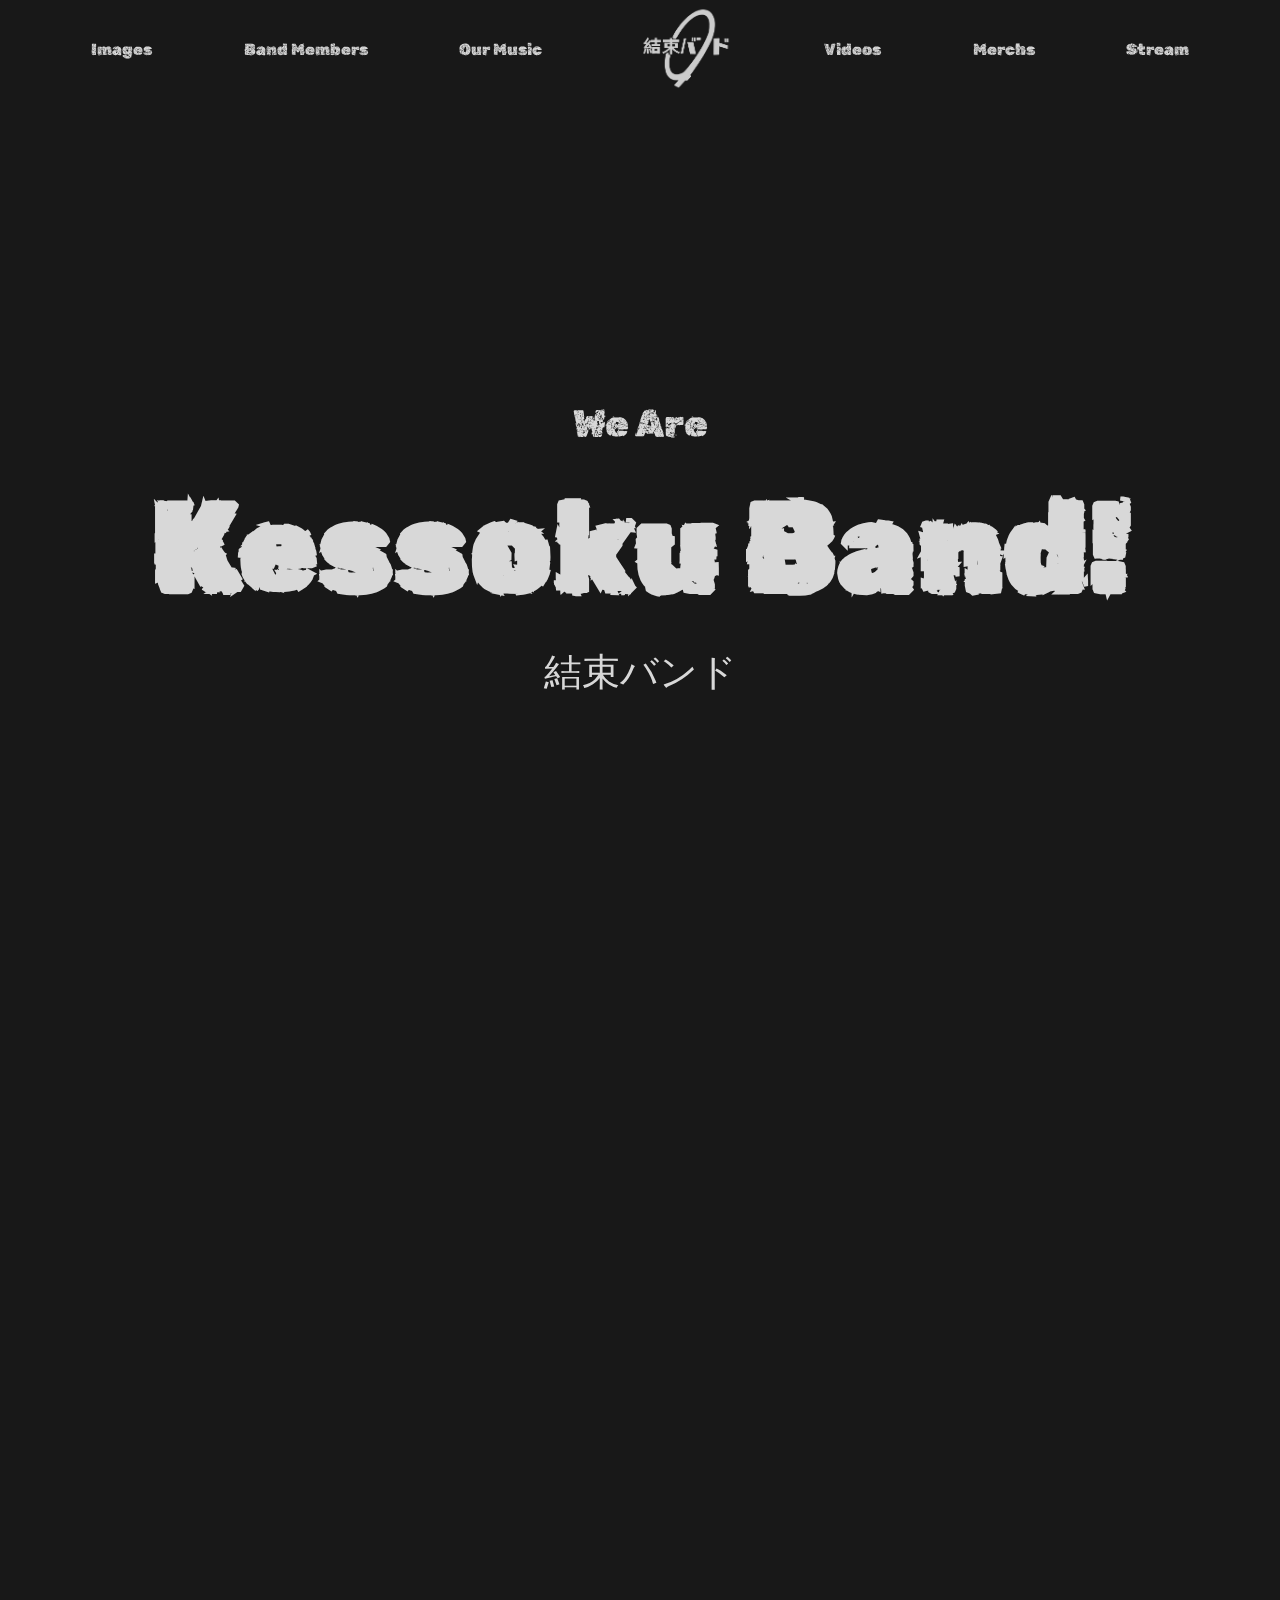
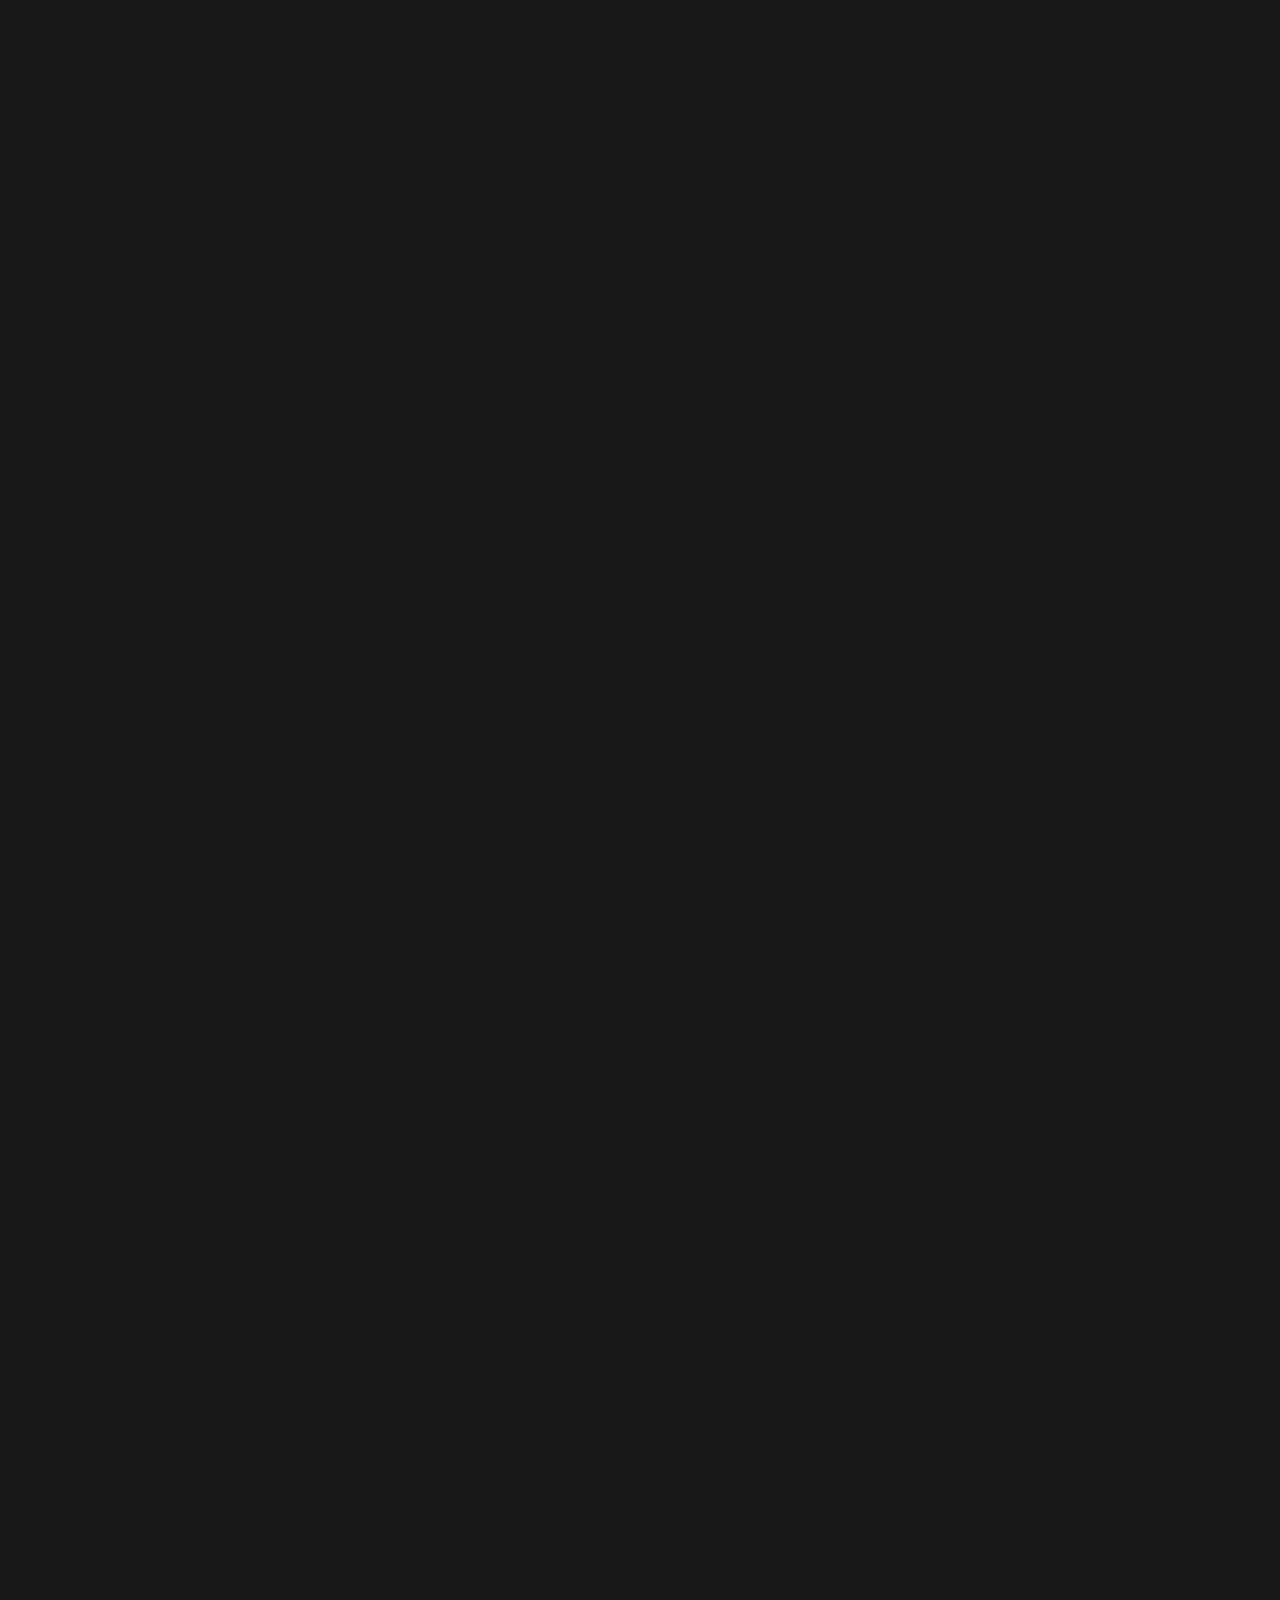
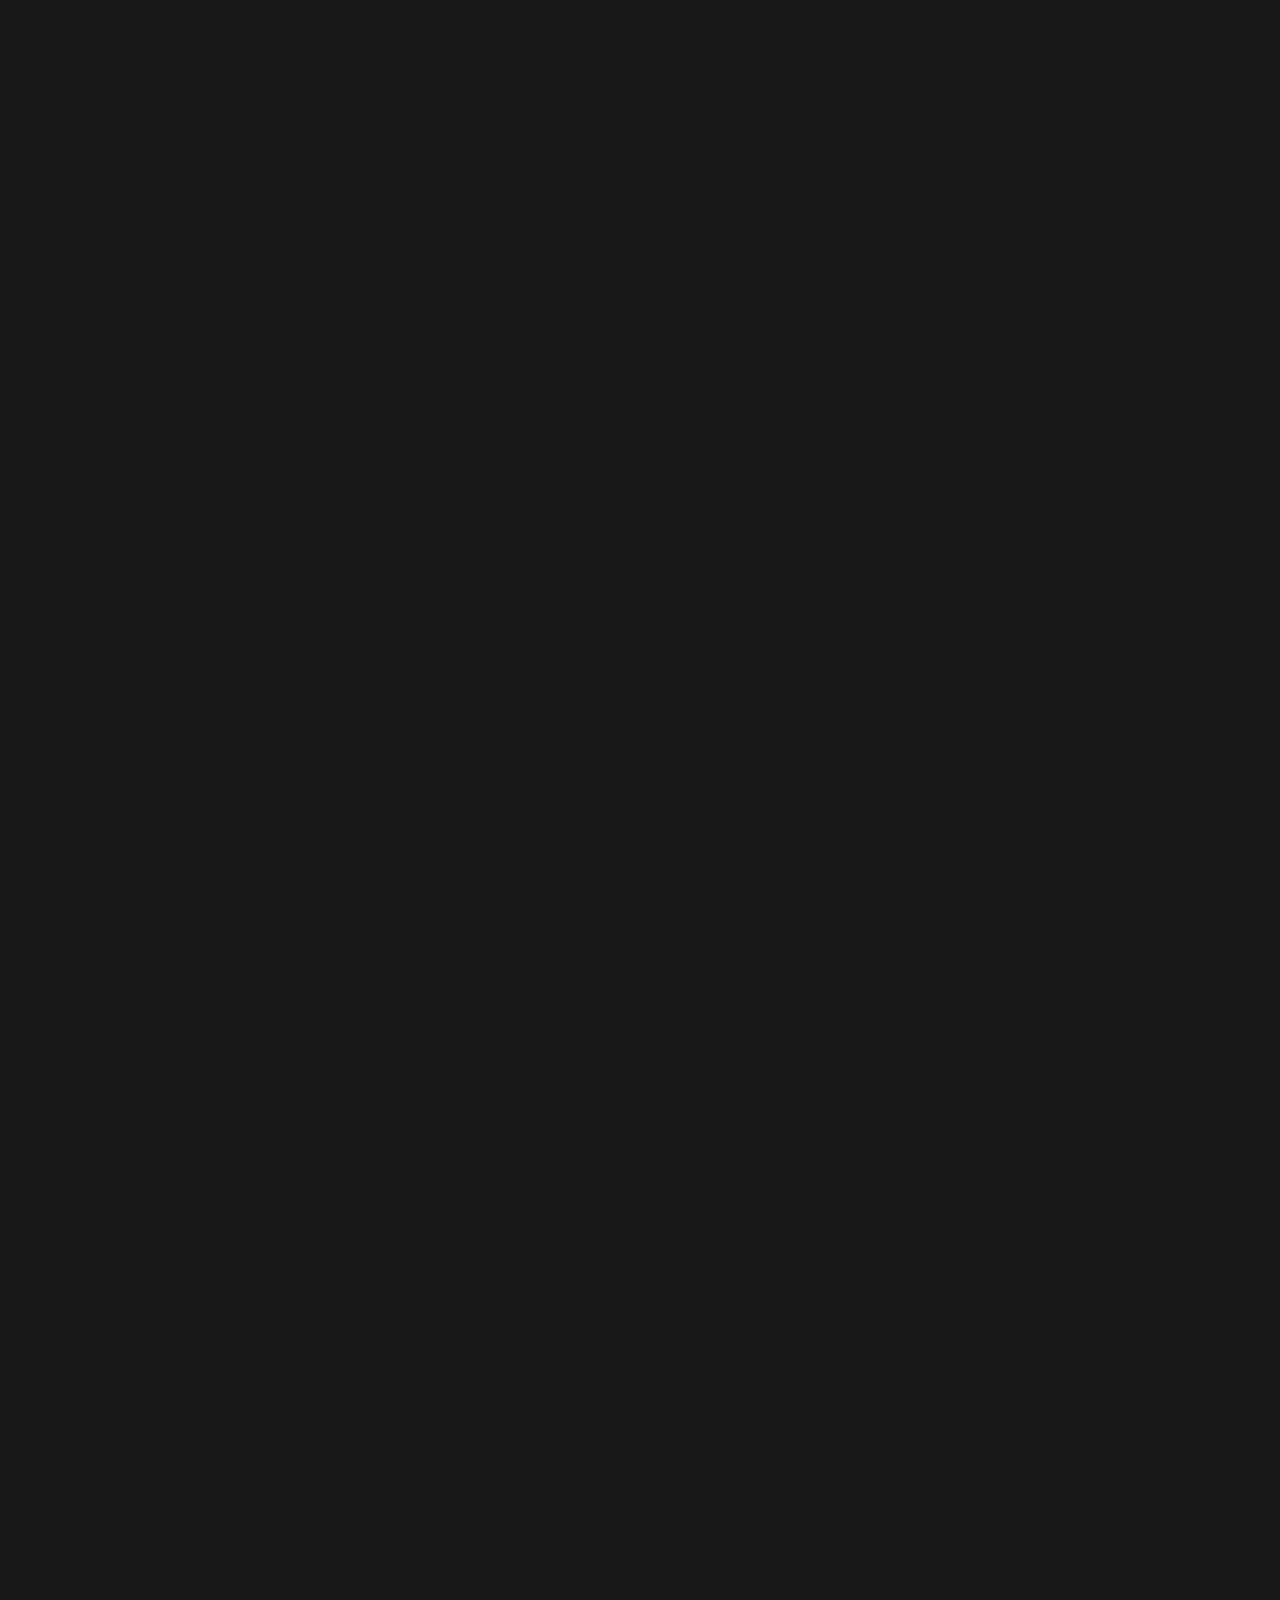
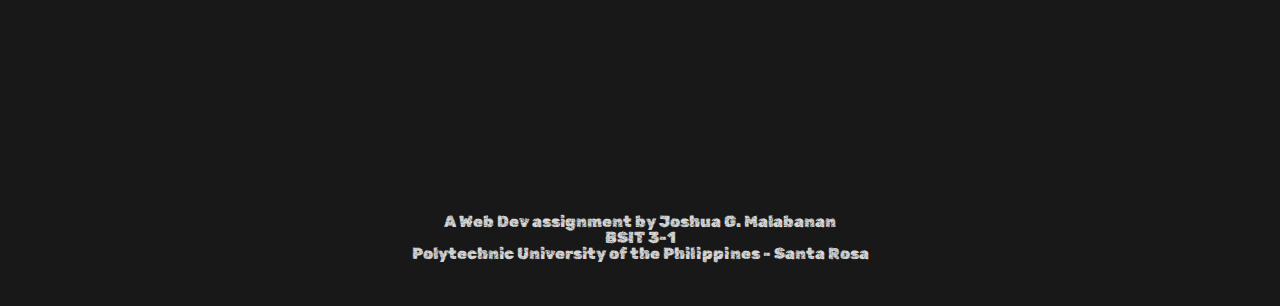
==== index.htm @ ad44dbc2 "init" ====
<!DOCTYPE html>
<html>
    <head>
        <title>結束バンド！</title>
        <meta name="viewport" content="width=device-width, initial-scale=1.0">
        <link rel="preconnect" href="https://fonts.googleapis.com">
        <link rel="preconnect" href="https://fonts.gstatic.com" crossorigin>
        <link href="https://fonts.googleapis.com/css2?family=Rubik+Distressed&display=swap" rel="stylesheet">
        <link rel="stylesheet" href="style.css">
        <link rel="stylesheet" href="https://unpkg.com/aos@next/dist/aos.css" />
        <script src="script.js"></script>
        <script src="https://ajax.googleapis.com/ajax/libs/jquery/3.6.0/jquery.min.js"></script>
        <script src="jquery.js"></script>
    </head>
    <body>
        <div id="sidebar-contents">
            <a href="javascript:void(0)" id="close-btn" onclick="closeNav()">X</a>
            <a href="#intro">Images</a>
            <a href="#band-members">Band Members</a>
            <a href="#music">Our Music</a>
            <a href="#videos">Videos</a>
            <a href="#merchs">Merchs</a>
            <a href="#stream">Stream</a>
        </div>
        <div id="sidebar">
            <button onclick="openNav()">☰</button>
            <a href=""><img src="images/logo.png" alt="Band Logo"></a>
        </div>
        <div id="navbar">
            <a href="#intro">Images</a>
            <a href="#band-members">Band Members</a>
            <a href="#music">Our Music</a>
            <a href=""><img id="logo" src="images/logo.png" alt="Band Logo"></a>
            <a href="#videos">Videos</a>
            <a href="#merchs">Merchs</a>
            <a href="#stream">Stream</a>

        </div>
        <div class="heading" data-aos="fade-down">
            <p>We Are</p>
            <h1>Kessoku Band!</h1>
            <p>結束バンド</p>
        </div>
        <div class="container flex-column" id="intro">
            <h2 data-aos="fade-in">Hello! We are a band from Tokyo!</h2>
            <div class="collage flex-row">
                <div data-aos="fade-up">
                    <img src="images/band-1.jpg" alt="Band picture #1">
                </div>
                <div data-aos="fade-up">
                    <img src="images/band-2.webp" alt="Band picture #2">
                </div>
                <div data-aos="fade-up">
                    <img src="images/band-3.jpg" alt="Band picture #3">
                </div>
                <div data-aos="fade-up">
                    <img src="images/band-4.jpg" alt="Band picture #4">
                </div>
                <div data-aos="fade-up">
                    <img src="images/band-6.jpg" alt="Band picture #6">
                </div>
                <div data-aos="fade-up">
                    <img src="images/band-7.jpg" alt="Band picture #7">
                </div>
            </div>
        </div>
        <div class="container flex-column">
            <h2 data-aos="fade-in">Band Members</h2>
            <div class="cards flex-row" id="band-members">
                <a href="https://bocchi-the-rock.fandom.com/wiki/Ikuyo_Kita" target="_blank">
                    <div id="ikuyo" data-aos="fade-up">
                        <img src="images/ikuyo.png" alt="Ikuyo Kita">
                    </div>
                </a>
                <a href="https://bocchi-the-rock.fandom.com/wiki/Hitori_Gotoh" target="_blank">
                    <div id="bocchi" data-aos="fade-up">
                        <img src="images/bocchi.png" alt="Bocchi Gotou">
                    </div>
                </a>
                <a href="https://bocchi-the-rock.fandom.com/wiki/Ryo_Yamada" target="_blank">
                    <div id="ryo" data-aos="fade-up">
                        <img src="images/ryo.png" alt="Ryo Yamada">
                    </div>
                </a>
                <a href="https://bocchi-the-rock.fandom.com/wiki/Nijika_Ijichi" target="_blank">
                    <div id="nijika" data-aos="fade-up">
                        <img src="images/nijika.png" alt="Nijika Ijichi">
                    </div>
                </a>
            </div>
        </div>
        <div class="container flex-column">
            <h2 data-aos="fade-in">Our Music</h2>
            <div class="cards flex-row" id="music">
                <div>
                    <div class="hide">
                        <a href="https://open.spotify.com/album/2i6HcZ86ErsCwxib4T11bk?si=Z7ZTKRGXR4G5e8kr247MAw" target="_blank"><img src="images/spotify.png"></a>
                        <a href="https://music.apple.com/us/album/seisyun-complex/1646020667?i=1646020675" target="_blank"><img src="images/apple.webp"></a>
                    </div>
                    <img src="images/seishun.jpg" data-aos="fade-up">
                </div>
                <div>
                    <div class="hide">
                        <a href="https://open.spotify.com/album/3DbTDCUaGiepFrImJjsRse?si=yBKafQtYRGmiYrH60-1hIw" target="_blank"><img src="images/spotify.png"></a>
                        <a href="https://music.apple.com/us/album/distortion/1646030812?i=1646030817" target="_blank"><img src="images/apple.webp"></a>
                    </div>
                    <img src="images/distortion.png" data-aos="fade-up">
                </div>
                <div>
                    <div class="hide">
                        <a href="https://open.spotify.com/album/3O6p7aec9kbcGAHVhuXDxs?si=ON3mr0aFTOi8E-YirsMf_g" target="_blank"><img src="images/spotify.png"></a>
                        <a href="https://music.apple.com/us/album/karakara/1649508046?i=1649508073" target="_blank"><img src="images/apple.webp"></a>
                    </div>
                    <img src="images/karakara.jpg" data-aos="fade-up">
                </div>
                <div>
                    <div class="hide">
                        <a href="https://open.spotify.com/album/6PmIi4asxDdrpIcZKHYfWp?si=hyyVGNfoSJSNg0mjctFniQ" target="_blank"><img src="images/spotify.png"></a>
                        <a href="https://music.apple.com/us/album/%E3%82%AE%E3%82%BF%E3%83%BC%E3%81%A8%E5%AD%A4%E7%8B%AC%E3%81%A8%E8%92%BC%E3%81%84%E6%83%91%E6%98%9F-single/1650726162" target="_blank"><img src="images/apple.webp"></a>
                    </div>
                    <img src="images/guitar.jpg" data-aos="fade-up">
                </div>
            </div>
        </div>
        <div class="container flex-column">
            <h2 data-aos="fade-in">Videos</h2>
            <div class="cards flex-row" id="videos">
                <div data-aos="fade-up">
                    <a href="https://www.youtube.com/watch?v=p010N38zFrA" target="_blank"><img src="images/videos-1.png"></a>
                </div>
                <div data-aos="fade-up">
                    <a href="https://www.youtube.com/watch?v=B7BxrAAXl94" target="_blank"><img src="images/videos-2.png"></a>
                </div>
                <div data-aos="fade-up">
                    <a href="https://youtu.be/5BUAJ1D-I-w" target="_blank"><img src="images/videos-3.png"></a>
                </div>
            </div>
        </div>
        <div class="container flex-column" id="merchs">
            <h2 data-aos="fade-in">Merchs</h2>
            <p data-aos="fade-up">Coming soon!</p>
        </div>
        <div class="container flex-column">
            <div class="flex-row" id="stream">
                <a href="https://open.spotify.com/artist/2nvl0N9GwyX69RRBMEZ4OD?si=2o_STUszRieRUCjzZUp1mA" target="_blank"><img src="images/spotify.png" data-aos="fade-left"></a>
                <a href="https://music.apple.com/us/artist/kessoku-band/1646020674" target="_blank"><img src="images/apple.webp" data-aos="fade-up"></a>
                <a href="https://www.youtube.com/@aniplex" target="_blank"><img src="images/youtube.png" data-aos="fade-right"></a>
            </div>
        </div>
        <div class="footer">
            <p>A Web Dev assignment by Joshua G. Malabanan</p>
            <p>BSIT 3-1</p>
            <p>Polytechnic University of the Philippines - Santa Rosa</p>
        </div>
        <script src="https://unpkg.com/aos@next/dist/aos.js"></script>
        <script>
            AOS.init({
                duration: 1000
            });
        </script>
    </body>
</html>
---- style.css ----
* {
    color: var(--primary-color);
    scroll-behavior: smooth;
}

:root {
    --primary-color: rgb(216, 216, 216);
    --secondary-color: rgb(24, 24, 24);
}

[data-theme="light"] {
    --primary-color: rgb(24, 24, 24);
    --secondary-color: rgb(216, 216, 216);
}

body {
    margin: 0;
    background-color: var(--secondary-color);
    font-family: 'Rubik Distressed', cursive;
}

#sidebar-contents {
    display: flex;
    position: fixed;
    justify-content: center;
    flex-direction: column;
    width: 0;
    height: 100%;
    background-color: var(--secondary-color);
    filter: drop-shadow(16px 16px 10px black);
    overflow: hidden;
    transition: 0.3s;
    z-index: 10000;
}

#close-btn {
    position: absolute;
    top: 0;
    right: 25px;
    font-size: 36px;
    margin-left: 50px;
}

#sidebar-contents a {
    font-size: 25px;
    text-decoration: none;
    margin: 40px 0px 0px 15px;
}

#sidebar {
    padding-right: 20px;
    display: none;
    height: 70px;
    position: sticky;
    position: -webkit-sticky;
    flex-direction: row;
    justify-content: space-between;
    top: 0;
    line-height: 70px;
    transition: 0.4s;
    z-index: 9999;
    background-color: rgba(50, 50, 50, 255);
}

#sidebar button {
    width: 70px;
    font-size: 40px;
    background-color: inherit;
    border: none;
}

#sidebar img {
    width: 70px;
    transition: 0.4s;
}

#navbar {
    display: flex;
    position: sticky;
    position: -webkit-sticky;
    flex-direction: row;
    justify-content: space-evenly;
    height: 100px;
    width: 100%;
    top: 0;
    line-height: 100px;
    transition: 0.4s;
    z-index: 9999;
}

#navbar a {
    text-decoration: none;
    transition: 0.4s;
}

#navbar a:hover {
    color: white;
}

#logo {
    width: 100px;
    transition: 0.4s;
}

.heading {
    display: flex;
    justify-content: center;
    align-items: center;
    flex-direction: column;
    height: 70vw;
    text-align: center;
    line-height: 0;
}

.container {
    margin-top: 100px;
    display: flex;
    justify-content: center;
    align-items: center;
    text-align: center;
    line-height: 0;
}

.flex-column {
    flex-direction: column;
}

.flex-row {
    flex-direction: row;
}

.cards {
    display: flex;
    flex-direction: row;
    flex-wrap: wrap;
    justify-content: center;
    flex-grow: 1;
}

.cards img {
    margin: 5px;
    height: 300px;
    border-radius: 50px;
    transition: 0.3s;
}

.collage {
    display: flex;
    flex-direction: row;
    flex-wrap: wrap;
    justify-content: center;
    flex-grow: 1;
}

.collage img {
    margin: 5px;
    height: 300px;
    border-radius: 50px;
    transition: 0.3s;
}

#band-members div {
    position: relative;
    width: 300px;
    height: 300px;
    border: 8px solid var(--primary-color);
    border-radius: 50px;
    margin: 15px;
    transition: 0.3s;
}

#band-members div img {
    position: absolute;
    bottom: -5px;
    left: -5px;
    width: 300px;
}

#band-members div:hover {
    background-color: rgba(50, 50, 50, 255);

}

#band-members div::after {
    transition: 0.3s;
    line-height: 80px;
    font-size: 36px;
    position: absolute;
    width: 300px;
    height: 85px;
    background-color: black;
    left: 0;
    top: 75px;
    transform: rotate(-12deg);
    opacity: 0;
}

#ikuyo::after {
    content: 'Ikuyo Kita';
}

#bocchi::after {
    content: 'Bocchi Gotou';
}

#ryo::after {
    content: 'Ryo Yamada';
}

#nijika::after {
    content: 'Nijika Ijichi';
}

#band-members div:hover::after {
    opacity: 1;
}

.hide {
    opacity: 0;
    display: flex;
    flex-direction: row;
    align-items: center;
    justify-content: center;
    position: absolute;
    width: 300px;
    height: 300px;
    transition: 0.3s;
}

.hide:hover {
    opacity: 1;
}

.hide img {
    height: 100px;
    width: 100px;
    transition: 0.3s;
    cursor: pointer;
}

#videos div:hover {
    transform: scale(1.1);
}

#stream {
    display: flex;
    flex-direction: row;
    justify-content: space-evenly;
    align-items: center;
    height: 200px;
    width: 100%;

}

#stream img {
width: 8vw;
}

h1 {
    font-size: 10vw;
}

h2 {
    font-size: 5vw;
}

p {
    font-size: 3vw;
}

.footer {
    padding: 50px 0 0 0;
    line-height: 0;
    text-align: center;
    height: 100px;;
}

.footer p {
    font-size: 16px;
}

@media only screen and (max-width: 900px) {
    #sidebar-contents {
        width: 0;
    }

    #sidebar {
        display: flex;
    }

    #navbar {
        display: none;
    }
}
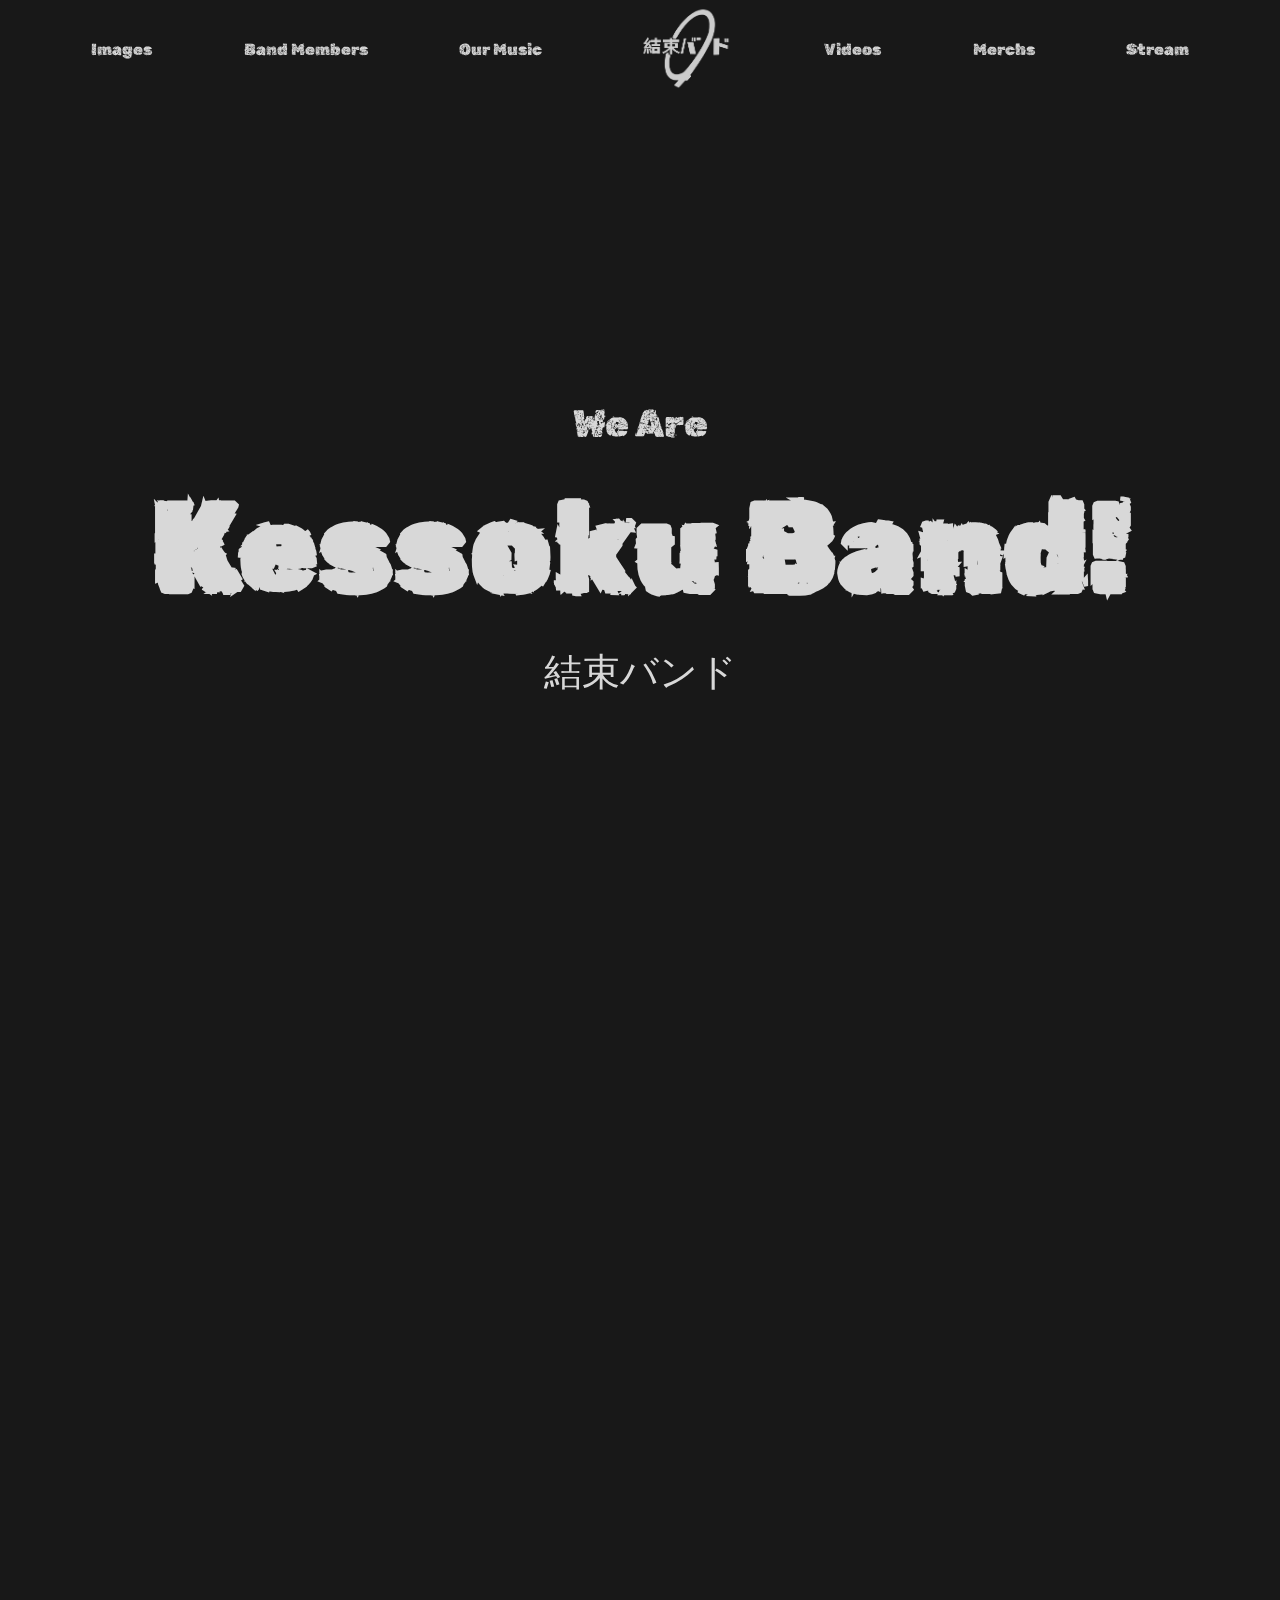
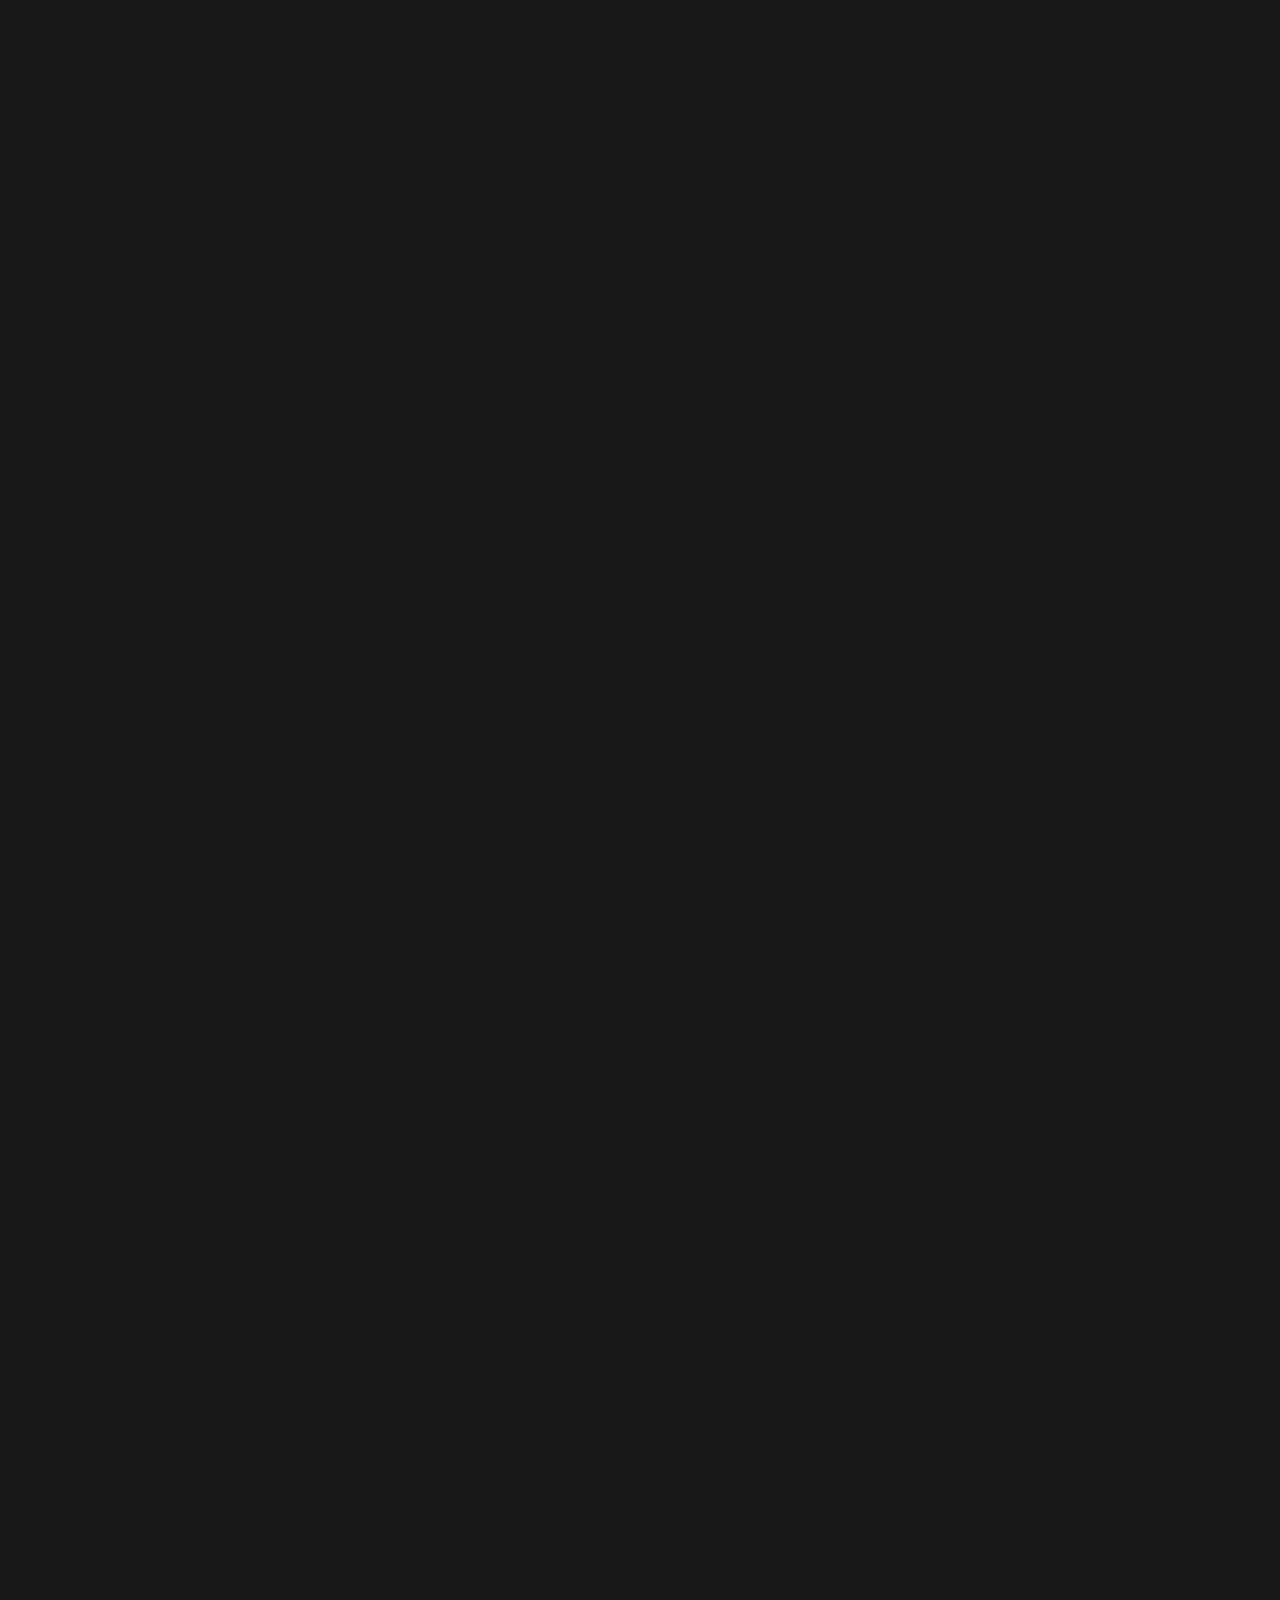
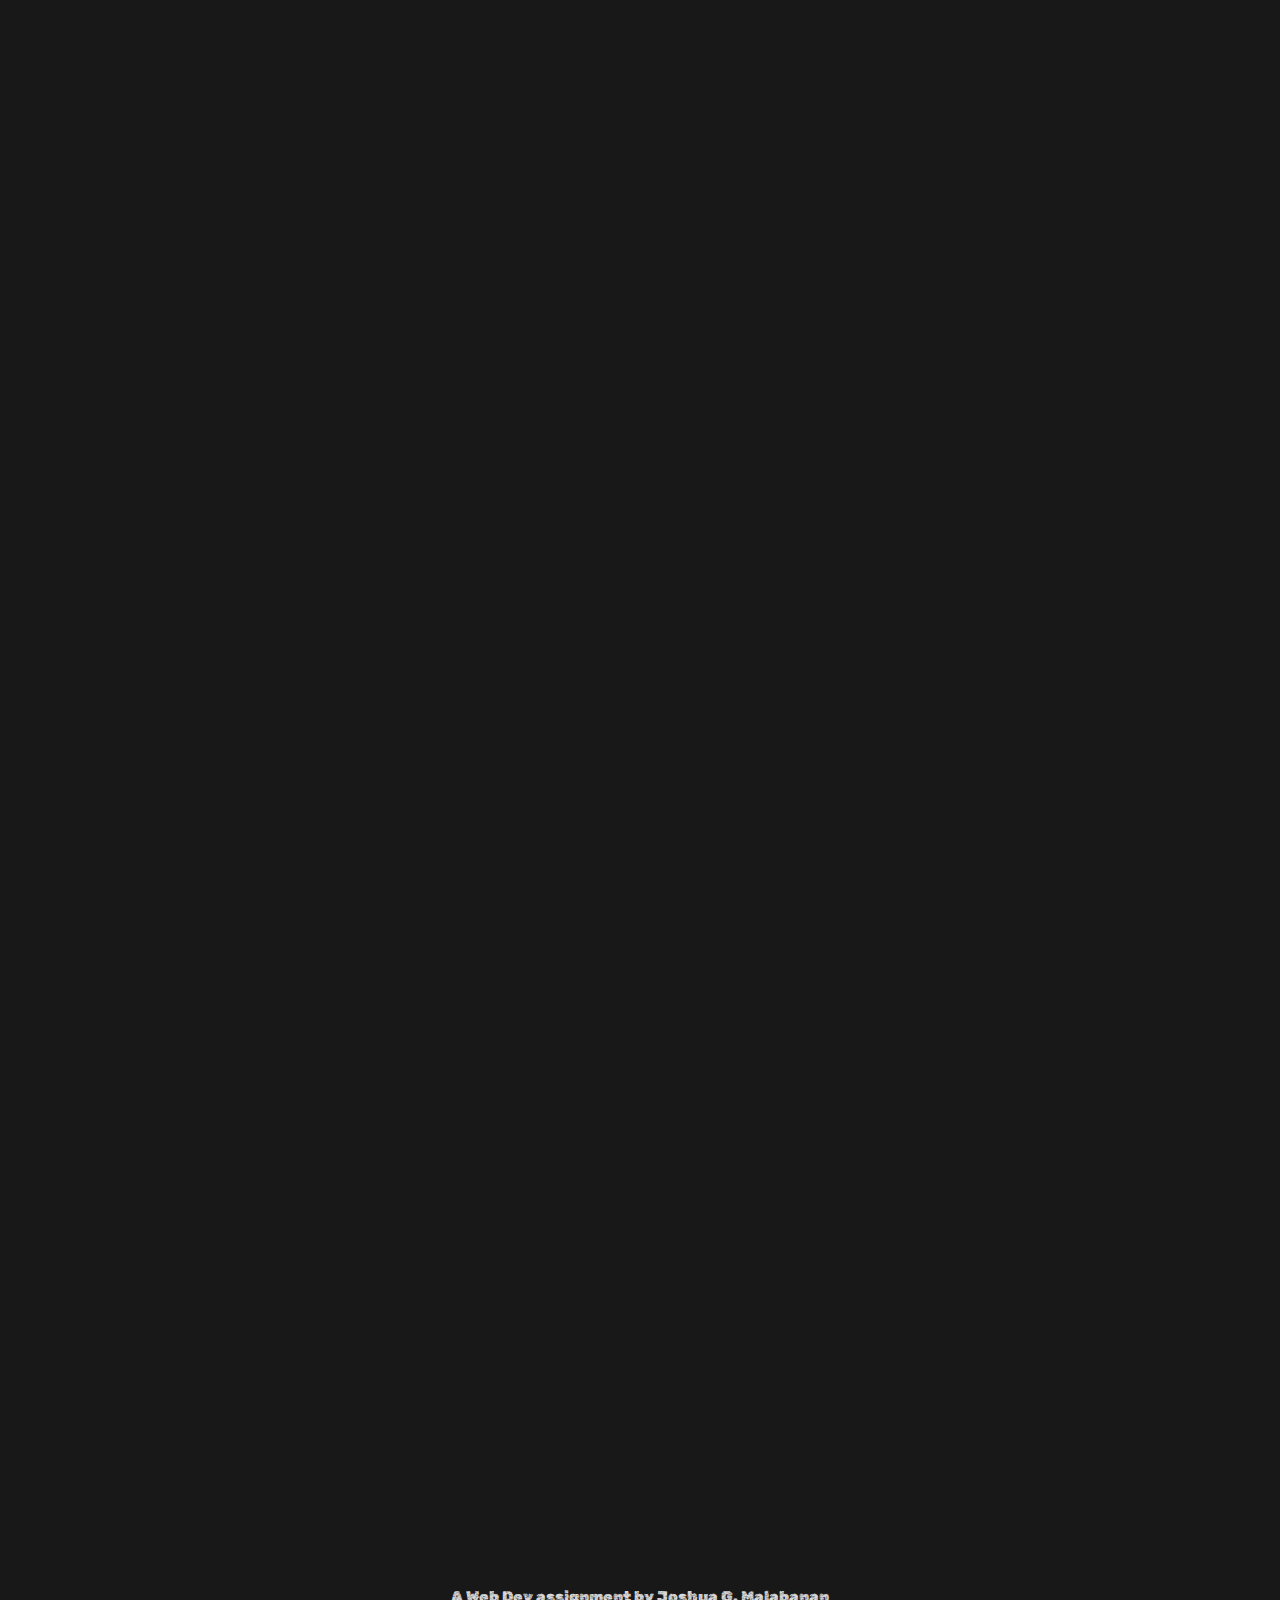
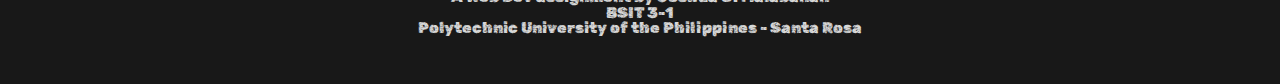
==== commit e43e8f37: "updated adaptive css" ====
--- a/index.htm
+++ b/index.htm
@@ -44,23 +44,29 @@
         <div class="container flex-column" id="intro">
             <h2 data-aos="fade-in">Hello! We are a band from Tokyo!</h2>
             <div class="collage flex-row">
-                <div data-aos="fade-up">
+                <div class="collage-items" data-aos="fade-up">
                     <img src="images/band-1.jpg" alt="Band picture #1">
                 </div>
-                <div data-aos="fade-up">
+                <div class="collage-items" data-aos="fade-up">
                     <img src="images/band-2.webp" alt="Band picture #2">
                 </div>
-                <div data-aos="fade-up">
+                <div class="collage-items" data-aos="fade-up">
                     <img src="images/band-3.jpg" alt="Band picture #3">
                 </div>
-                <div data-aos="fade-up">
+                <div class="collage-items" data-aos="fade-up">
                     <img src="images/band-4.jpg" alt="Band picture #4">
                 </div>
-                <div data-aos="fade-up">
+                <div class="collage-items" data-aos="fade-up">
                     <img src="images/band-6.jpg" alt="Band picture #6">
                 </div>
-                <div data-aos="fade-up">
+                <div class="collage-items" data-aos="fade-up">
                     <img src="images/band-7.jpg" alt="Band picture #7">
+                </div>
+                <div class="collage-items" data-aos="fade-up">
+                    <img src="images/band-8.webp" alt="Band picture #8">
+                </div>
+                <div class="collage-items" data-aos="fade-up">
+                    <img src="images/band-9.jpg" alt="Band picture #9">
                 </div>
             </div>
         </div>
@@ -91,48 +97,95 @@
         </div>
         <div class="container flex-column">
             <h2 data-aos="fade-in">Our Music</h2>
-            <div class="cards flex-row" id="music">
-                <div>
+            <div class="collage flex-row" id="music">
+                <div class="collage-items" data-aos="fade-up">
                     <div class="hide">
                         <a href="https://open.spotify.com/album/2i6HcZ86ErsCwxib4T11bk?si=Z7ZTKRGXR4G5e8kr247MAw" target="_blank"><img src="images/spotify.png"></a>
                         <a href="https://music.apple.com/us/album/seisyun-complex/1646020667?i=1646020675" target="_blank"><img src="images/apple.webp"></a>
-                    </div>
-                    <img src="images/seishun.jpg" data-aos="fade-up">
-                </div>
-                <div>
+                        <audio controls>
+                            <source src="images/seishun.mp3" type="audio/mpeg">
+                            Your browser does not support the audio element.
+                        </audio>
+                    </div>
+                    <img src="images/seishun.jpg">
+                </div>
+                <div class="collage-items" data-aos="fade-up">
                     <div class="hide">
                         <a href="https://open.spotify.com/album/3DbTDCUaGiepFrImJjsRse?si=yBKafQtYRGmiYrH60-1hIw" target="_blank"><img src="images/spotify.png"></a>
                         <a href="https://music.apple.com/us/album/distortion/1646030812?i=1646030817" target="_blank"><img src="images/apple.webp"></a>
-                    </div>
-                    <img src="images/distortion.png" data-aos="fade-up">
-                </div>
-                <div>
+                        <audio controls>
+                            <source src="images/distortion.mp3" type="audio/mpeg">
+                            Your browser does not support the audio element.
+                        </audio>
+                    </div>
+                    <img src="images/distortion.png">
+                </div>
+                <div class="collage-items" data-aos="fade-up">
                     <div class="hide">
                         <a href="https://open.spotify.com/album/3O6p7aec9kbcGAHVhuXDxs?si=ON3mr0aFTOi8E-YirsMf_g" target="_blank"><img src="images/spotify.png"></a>
                         <a href="https://music.apple.com/us/album/karakara/1649508046?i=1649508073" target="_blank"><img src="images/apple.webp"></a>
-                    </div>
-                    <img src="images/karakara.jpg" data-aos="fade-up">
-                </div>
-                <div>
+                        <audio controls>
+                            <source src="images/karakara.mp3" type="audio/mpeg">
+                            Your browser does not support the audio element.
+                        </audio>
+                    </div>
+                    <img src="images/karakara.jpg">
+                </div>
+                <div class="collage-items" data-aos="fade-up">
                     <div class="hide">
                         <a href="https://open.spotify.com/album/6PmIi4asxDdrpIcZKHYfWp?si=hyyVGNfoSJSNg0mjctFniQ" target="_blank"><img src="images/spotify.png"></a>
                         <a href="https://music.apple.com/us/album/%E3%82%AE%E3%82%BF%E3%83%BC%E3%81%A8%E5%AD%A4%E7%8B%AC%E3%81%A8%E8%92%BC%E3%81%84%E6%83%91%E6%98%9F-single/1650726162" target="_blank"><img src="images/apple.webp"></a>
-                    </div>
-                    <img src="images/guitar.jpg" data-aos="fade-up">
+                        <audio controls>
+                            <source src="images/guitar.mp3" type="audio/mpeg">
+                            Your browser does not support the audio element.
+                        </audio>
+                    </div>
+                    <img src="images/guitar.jpg">
                 </div>
             </div>
         </div>
         <div class="container flex-column">
             <h2 data-aos="fade-in">Videos</h2>
-            <div class="cards flex-row" id="videos">
-                <div data-aos="fade-up">
-                    <a href="https://www.youtube.com/watch?v=p010N38zFrA" target="_blank"><img src="images/videos-1.png"></a>
-                </div>
-                <div data-aos="fade-up">
-                    <a href="https://www.youtube.com/watch?v=B7BxrAAXl94" target="_blank"><img src="images/videos-2.png"></a>
-                </div>
-                <div data-aos="fade-up">
-                    <a href="https://youtu.be/5BUAJ1D-I-w" target="_blank"><img src="images/videos-3.png"></a>
+            <div class="collage flex-row" id="videos">
+                <div class="collage-items" data-aos="fade-up">
+                    <a href="https://www.youtube.com/watch?v=p010N38zFrA" target="_blank">
+                        <video autoplay muted loop>
+                            <source src="images/video-3.mp4" type="video/mp4">
+                            Your browser does not support the video tag.
+                        </video>
+                    </a>
+                </div>
+                <div class="collage-items" data-aos="fade-up">
+                    <a href="https://www.youtube.com/watch?v=GEXue8YWwXM" target="_blank">
+                        <video autoplay muted loop>
+                            <source src="images/video-1.mp4" type="video/mp4">
+                            Your browser does not support the video tag.
+                        </video>
+                    </a>
+                </div>
+                <div class="collage-items" data-aos="fade-up">
+                    <a href="https://www.youtube.com/watch?v=B7BxrAAXl94" target="_blank">
+                        <video autoplay muted loop>
+                            <source src="images/video-4.mp4" type="video/mp4">
+                            Your browser does not support the video tag.
+                        </video>
+                    </a>
+                </div>
+                <div class="collage-items" data-aos="fade-up">
+                    <a href="https://www.youtube.com/watch?v=LVNS8g-n4qc" target="_blank">
+                        <video autoplay muted loop>
+                            <source src="images/video-2.mp4" type="video/mp4">
+                            Your browser does not support the video tag.
+                        </video>
+                    </a>
+                </div>
+                <div class="collage-items" data-aos="fade-up">
+                    <a href="https://www.youtube.com/watch?v=5BUAJ1D-I-w" target="_blank">
+                        <video autoplay muted loop>
+                            <source src="images/video-5.mp4" type="video/mp4">
+                            Your browser does not support the video tag.
+                        </video>
+                    </a>
                 </div>
             </div>
         </div>
--- a/style.css
+++ b/style.css
@@ -152,11 +152,18 @@
     flex-grow: 1;
 }
 
-.collage img {
+.collage-items {
+    position: relative;
     margin: 5px;
-    height: 300px;
+    width: 400px;
+    overflow: hidden;
     border-radius: 50px;
     transition: 0.3s;
+}
+
+.collage img, video {
+    width: 100%;
+    height: 100%;
 }
 
 #band-members div {
@@ -217,13 +224,15 @@
 
 .hide {
     opacity: 0;
+    background-color: rgba(32, 32, 32, 0.75);
     display: flex;
     flex-direction: row;
     align-items: center;
+    flex-wrap: wrap;
     justify-content: center;
     position: absolute;
-    width: 300px;
-    height: 300px;
+    width: 100%;
+    height: 100%;
     transition: 0.3s;
 }
 
@@ -232,10 +241,15 @@
 }
 
 .hide img {
+    padding: 20px;
     height: 100px;
     width: 100px;
     transition: 0.3s;
     cursor: pointer;
+}
+
+.hide audio {
+    width: 90%;
 }
 
 #videos div:hover {
@@ -272,11 +286,11 @@
     padding: 50px 0 0 0;
     line-height: 0;
     text-align: center;
-    height: 100px;;
+    height: 8vw;
 }
 
 .footer p {
-    font-size: 16px;
+    font-size: 1.2vw;
 }
 
 @media only screen and (max-width: 900px) {
@@ -291,4 +305,13 @@
     #navbar {
         display: none;
     }
+
+    .collage {
+        max-width: 100%;
+    }
+
+    .hide img {
+        width: 15vw;
+        height: 15vw;
+    }
 }